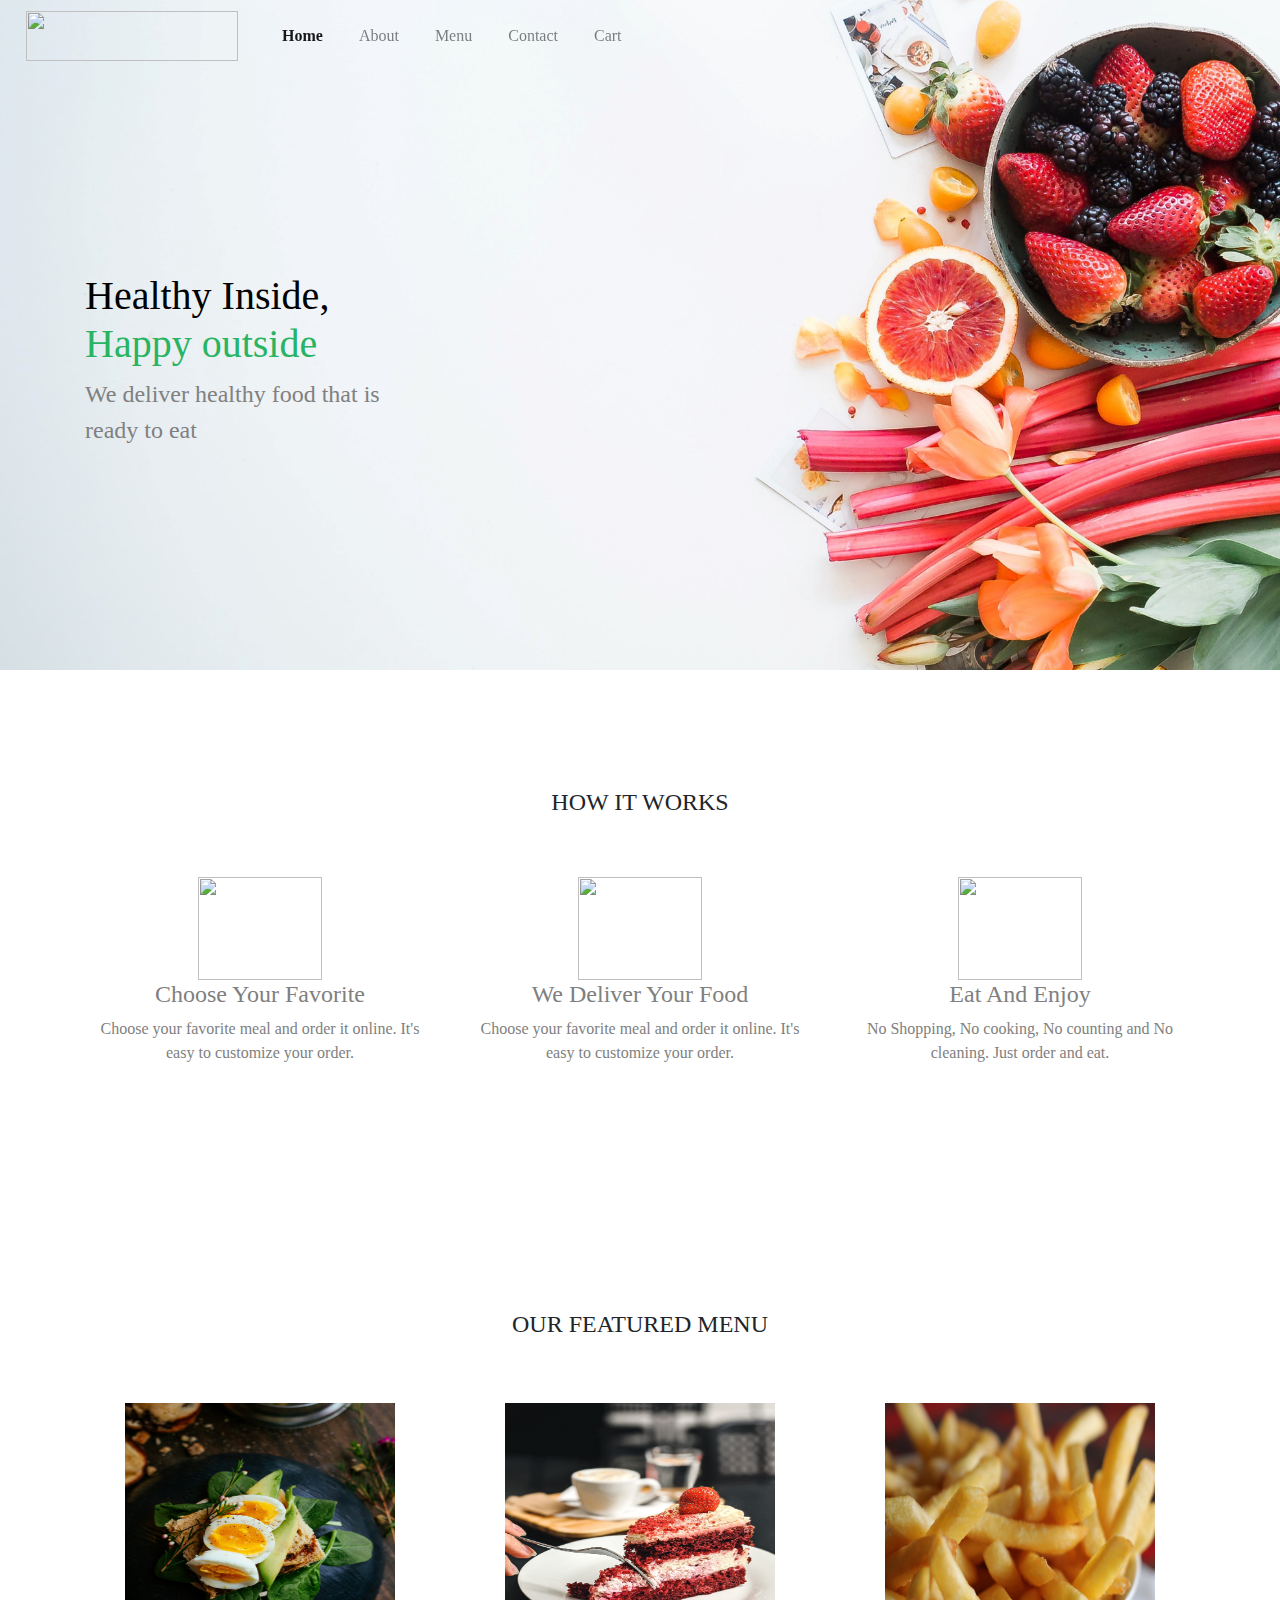
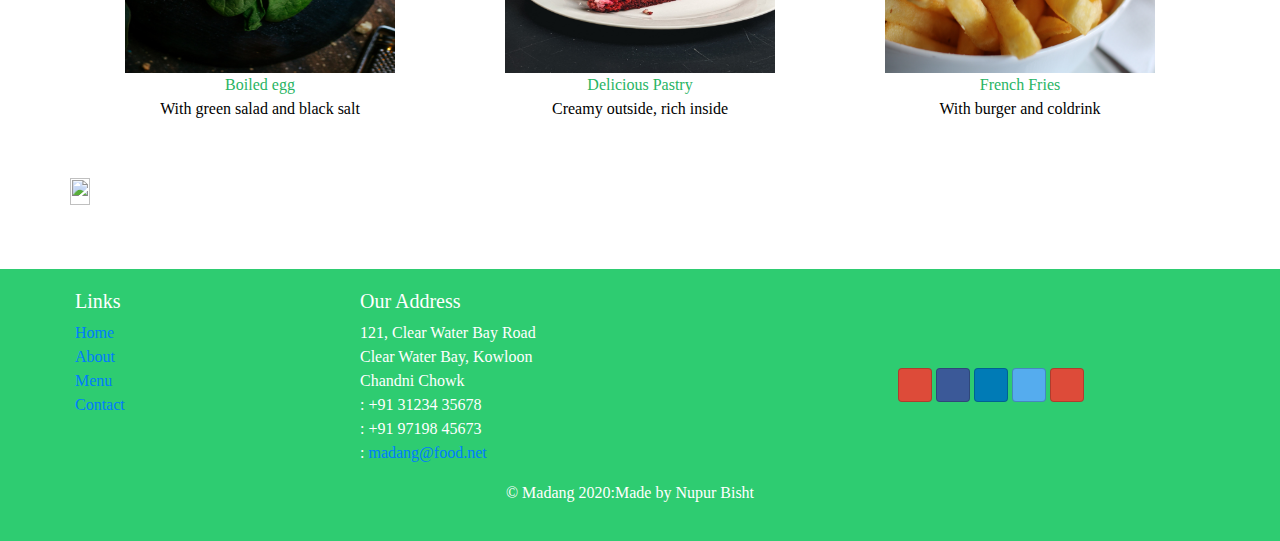
==== index.html @ 833b29c6 "first commit- home page done" ====
<!DOCTYPE html>
<html lang="en">

<head>
	<meta charset="utf-8">
    <meta name="viewport" content="width=device-width, initial-scale=1, shrink-to-fit=no">
    <meta http-equiv="x-ua-compatible" content="ie=edge">

    <!-- Bootstrap CSS -->
    <link rel="stylesheet" href="css/bootstrap.min.css">
    <link rel="stylesheet" href="css/font-awesome/font-awesome.min.css">
    <link rel="stylesheet" href="css/bootstrap-social.css">
    <link rel="stylesheet" href="css/style_index.css">
       <title>Madang:Food delivery</title>
</head>

<body>
  <div class="first-box">
    <nav class="navbar navbar-light navbar-expand-sm fixed-top" id="top">
        <div class="container">
           <a class="navbar-brand" href="index.html"><img src="http://madang.kenzap.com/wp-content/themes/madang/images/madang-logo.svg" height="50.6" width="212"></a>
           
           <button class="navbar-toggler" type="button" data-toggle="collapse" data-target="#Navbar">
                <span class="navbar-toggler-icon"></span>
            </button>
            <div class="collapse navbar-collapse" id="Navbar">
                <ul class="navbar-nav mr-auto">

                    <li class="nav-item active"><a class="nav-link" href="index.html"></span><b> Home</b></a></li>
                    <li class="nav-item"><a class="nav-link" href="./aboutus.html"></span> About</a></li>
                    <li class="nav-item"><a class="nav-link" href="#"></span> Menu</a></li>
                    <li class="nav-item "><a class="nav-link" href="contactus.html"></span> Contact</a></li>
                     <li class="nav-item cart"><a class="nav-link" href="cart.html"> Cart</a></li>

                </ul>   
              </div>

        </div>
        
    </nav>
   
   	<div class="container">
   		<div class="row row-content col-12 col-sm-5">
   			<div>
          <h1><span class="make-black">Healthy Inside,</span><br><span class="make-green"> Happy outside</span></h1>
          <span> We deliver healthy food that is<br>ready to eat</span>
        </div>
      </div>
    </div>
  </div>

  <div class="container ">
    <div class="row how">
      <div class="col-12 text-center work">
        HOW IT WORKS
      </div>
      <div class="col-12 col-sm-4 text-center item"><a href="#top">
        <img src="images/work1.png" height="103" width="124"></a>
        <h4>Choose Your Favorite</h4>
        Choose your favorite meal and order it online. It's easy to customize your order.
      </div>
      <div class="col-12 col-sm-4 text-center  item" ><a href="#top">
        <img src="images/work2.png" height="103" width="124"></a>
        <h4>We Deliver Your Food</h4>
        Choose your favorite meal and order it online. It's easy to customize your order.
      </div>
      
      <div class="col-12 col-sm-4 text-center item"><a href="#top">
        <img src="images/work3.png" height="103" width="124"></a>
        <h4>Eat And Enjoy</h4>
        No Shopping, No cooking, No counting and No cleaning. Just order and eat.
      </div>
    </div>
</div>



<div class="container">
  <div class="row">
    <div class="col-12 featured text-center"><h4>OUR FEATURED MENU</h4></div>
    <div class="col-12 col-sm-4 text-center featured"><a href="#">
      <img src="images/fm1.jpg" height="270" width="270"></a>
      <div class="make-green ">Boiled egg</div><div class="make-black ">With green salad and black salt</div>
    </div>
    <div class="col-12 col-sm-4 text-center featured"><a href="#">
      <img src="images/fm2.jpg" height="270" width="270"></a>
      <div class="make-green ">Delicious Pastry</div><div class="make-black ">Creamy outside, rich inside</div>
    </div>
    <div class="col-12 col-sm-4 text-center featured"><a href="#">
      <img src="images/fm4.jpg" height="270" width="270"></a>
      <div class="make-green ">French Fries</div><div class="make-black ">With burger and coldrink</div>
    </div>


    <div><a href="play.google.com"><img src="images/full.png" height=100% width=100%></a></div>

</div>
</div>

  

  <footer class="footer">
        <div class="container">
            <div class="row">             
                <div class="col-4 col-sm-3">
                    <h5>Links</h5>
                    <ul class="list-unstyled">
                        <li><a href="#">Home</a></li>
                        <li><a href="#">About</a></li>
                        <li><a href="#">Menu</a></li>
                        <li><a href="#">Contact</a></li>
                    </ul>
                </div>
                <div class="col-7 col-sm-5">
                    <h5>Our Address</h5>
                    <address>
		              121, Clear Water Bay Road<br>
		              Clear Water Bay, Kowloon<br>
		              Chandni Chowk<br>
		             <i class="fa fa-phone fa-lg"></i>: +91 31234 35678<br>
                      <i class="fa fa-fax fa-lg"></i>: +91 97198 45673<br>
                      <i class="fa fa-envelope fa-lg"></i>: 
                      <a href="mailto:confusion@food.net">madang@food.net</a>
		           </address>
                </div>
                <div class="col-12 col-sm-4 align-self-center">
                    <div class="text-center">
                        <a class="btn btn-social-icon btn-google" href="http://google.com/+"><i class="fa fa-google-plus"></i></a>
                        <a class="btn btn-social-icon btn-facebook" href="http://www.facebook.com/profile.php?id="><i class="fa fa-facebook"></i></a>
                        <a class="btn btn-social-icon btn-linkedin" href="http://www.linkedin.com/in/"><i class="fa fa-linkedin"></i></a>
                        <a class="btn btn-social-icon btn-twitter" href="http://twitter.com/"><i class="fa fa-twitter"></i></a>
                        <a class="btn btn-social-icon btn-google" href="http://youtube.com/"><i class="fa fa-youtube"></i></a>
                        <a class="btn btn-social-icon" href="mailto:"><i class="fa fa-envelope-o"></i></a>
                    </div>
                </div>
           </div>
           <div class="row justify-content-center">             
                <div class="col-auto">
                    <p>© Madang 2020:Made by Nupur Bisht</p>
                </div>
           </div>
        </div>
 
    <script src="js/jquery.slim.min.js"></script>
    <script src="js/popper.min.js"></script>
    <script src="js/bootstrap.min.js"></script>
    <script src="https://ajax.googleapis.com/ajax/libs/jquery/3.5.1/jquery.min.js"></script>
    <script src="js/jquery.js"></script>
    <script src="https://use.fontawesome.com/5f877ec309.js"></script>

</body>
---- css/style_index.css ----
body{
	box-sizing: content-box;
	font-family: "Verdana";
}
.navbar{
	padding-top: 10px;
	height:70px;
}
.navbar .container{
	padding-left: 0px;
	margin-left: 10px;
}

.nav-item{
	padding-left: 20px;
}

.cart{
	border:black 2px;
	border-color: rgb(88,214,141);
	border-width: 10px;
}

.change-bg{
	background-color: white;
}

.first-box{
	margin-top: 0px;
	padding-top: 50px;
	 background-image:url("../images/bg1.jpg");
   
  	height: auto;
  	background-repeat: no-repeat;
  background-position: center;
  background-size: cover;
}

.row-content{
	height:600%;
	width:100%;
	color: grey;
	padding-top:20%;
	padding-bottom: 20%;
	font-size:80%;
	text-align: left;
	font-size: 150%;
}

.make-green{
	color: rgb(40,180,99);
}
.how{
	margin-bottom: 20%;
}

.work{
		margin-top: 10%;
		font-size: 150%;
	
}
.item{
	color: grey;
	margin-top:5%;
	margin-bottom:2%;
}
.make-black{
	color:black;
}

.featured{
	margin-bottom: 5%;
}



.navbar-light.scrolled{
  background:white;
}

.footer{
    background-color:rgb(46,204,113);
    color:white;
    margin:0px;
    margin-top: 5%;
    padding: 20px 20px 20px 0px;
}
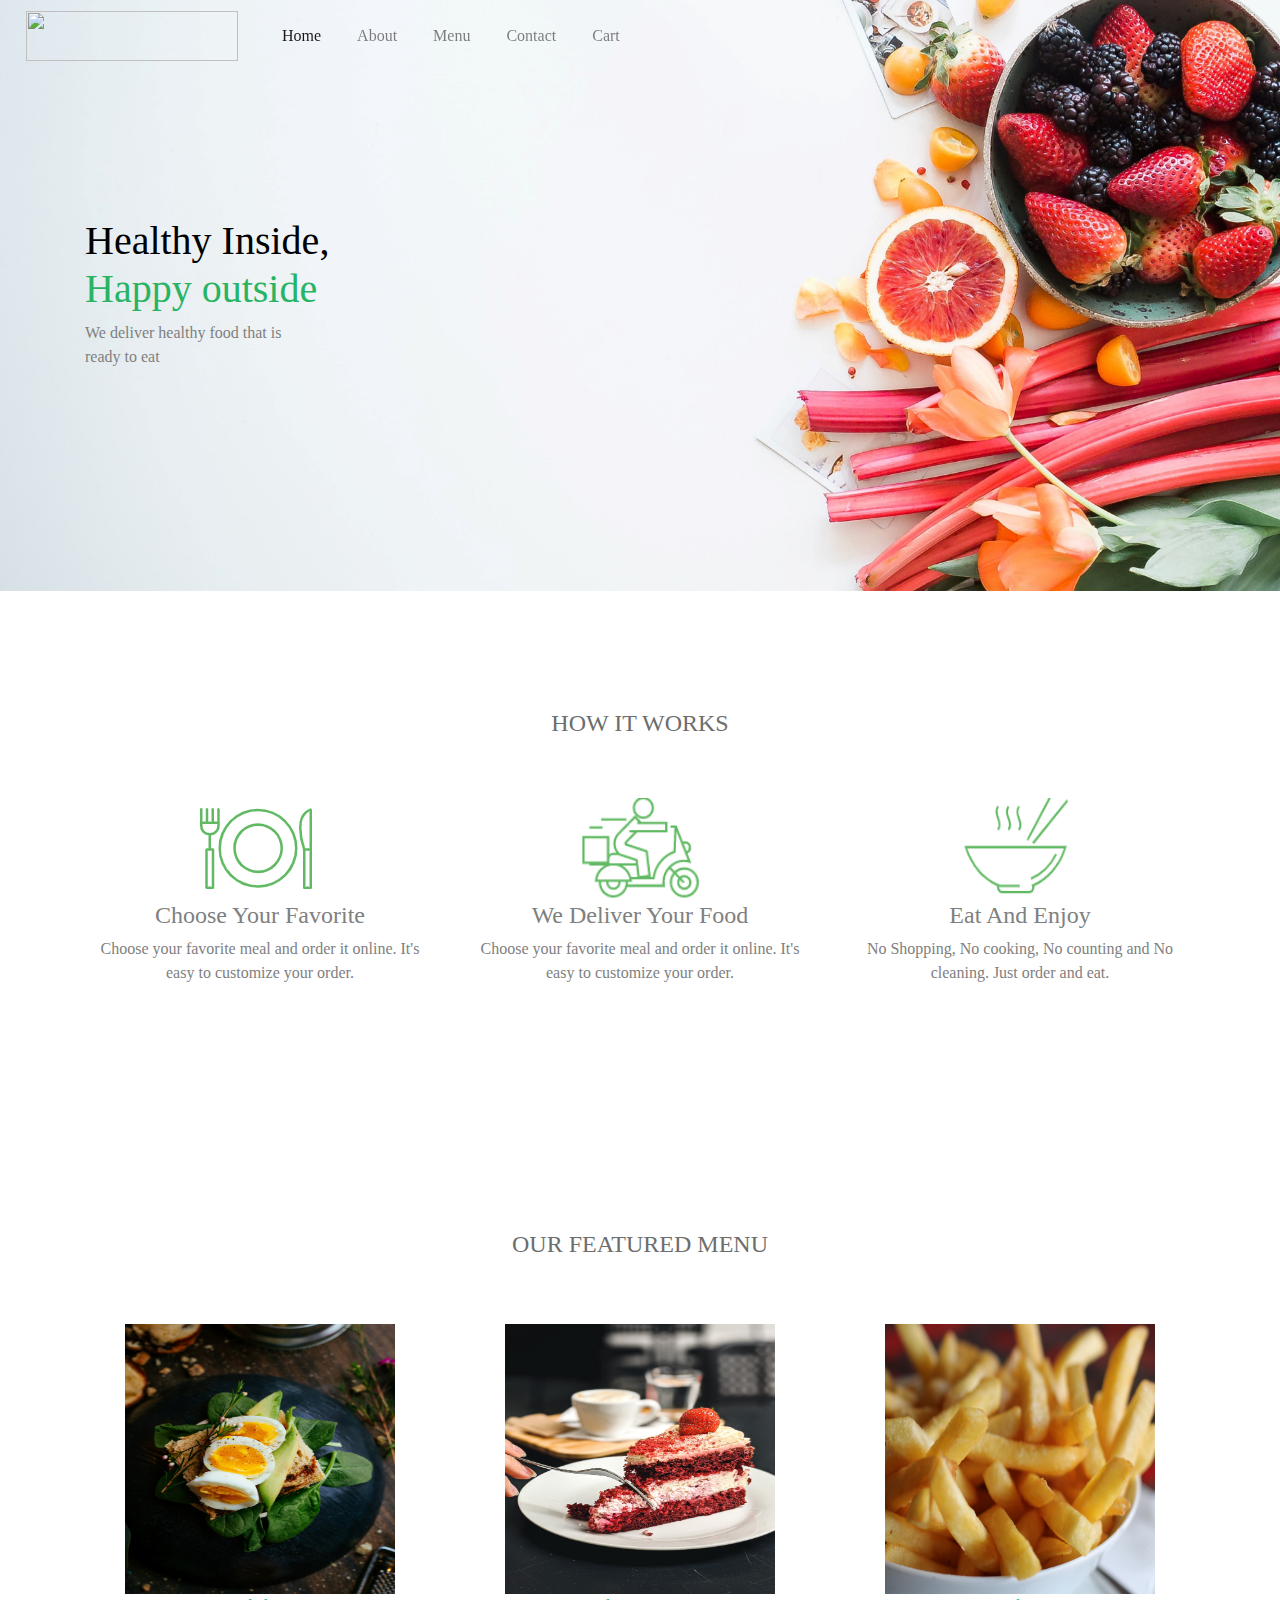
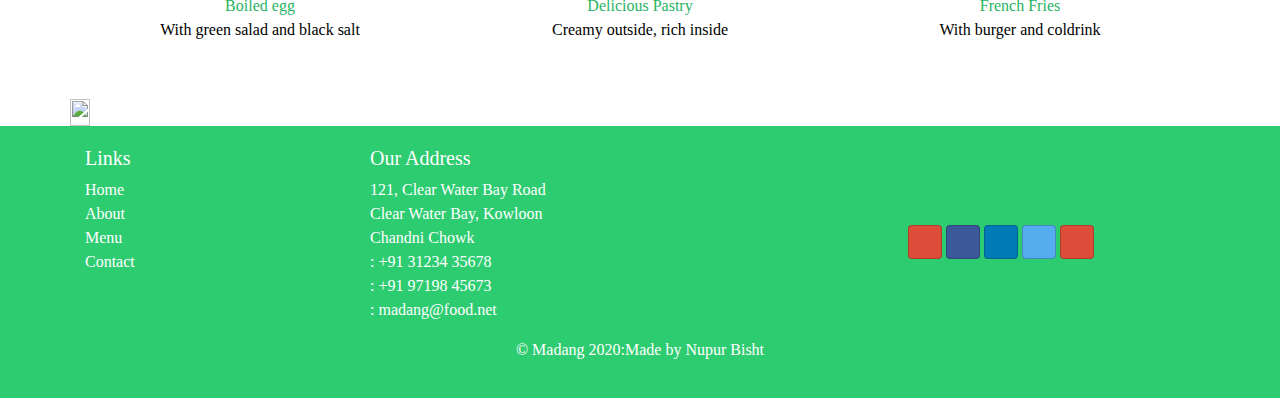
==== commit aa5986d5: "Images fixed" ====
--- a/index.html
+++ b/index.html
@@ -11,7 +11,7 @@
     <link rel="stylesheet" href="css/font-awesome/font-awesome.min.css">
     <link rel="stylesheet" href="css/bootstrap-social.css">
     <link rel="stylesheet" href="css/style_index.css">
-       <title>Madang:Food delivery</title>
+       <title>Madang: Food delivery</title>
 </head>
 
 <body>
@@ -26,10 +26,10 @@
             <div class="collapse navbar-collapse" id="Navbar">
                 <ul class="navbar-nav mr-auto">
 
-                    <li class="nav-item active"><a class="nav-link" href="index.html"></span><b> Home</b></a></li>
-                    <li class="nav-item"><a class="nav-link" href="./aboutus.html"></span> About</a></li>
-                    <li class="nav-item"><a class="nav-link" href="#"></span> Menu</a></li>
-                    <li class="nav-item "><a class="nav-link" href="contactus.html"></span> Contact</a></li>
+                    <li class="nav-item active"><a class="nav-link" href="index.html"></span>Home</a></li>
+                    <li class="nav-item"><a class="nav-link" href="about.html"></span> About</a></li>
+                    <li class="nav-item"><a class="nav-link" href="menu.html"></span> Menu</a></li>
+                    <li class="nav-item "><a class="nav-link" href="contact.html"></span> Contact</a></li>
                      <li class="nav-item cart"><a class="nav-link" href="cart.html"> Cart</a></li>
 
                 </ul>   
@@ -38,6 +38,7 @@
         </div>
         
     </nav>
+
    
    	<div class="container">
    		<div class="row row-content col-12 col-sm-5">
@@ -55,18 +56,18 @@
         HOW IT WORKS
       </div>
       <div class="col-12 col-sm-4 text-center item"><a href="#top">
-        <img src="images/work1.png" height="103" width="124"></a>
+        <img src="images/work1.PNG" height="103" width="124"></a>
         <h4>Choose Your Favorite</h4>
         Choose your favorite meal and order it online. It's easy to customize your order.
       </div>
       <div class="col-12 col-sm-4 text-center  item" ><a href="#top">
-        <img src="images/work2.png" height="103" width="124"></a>
+        <img src="images/work2.PNG" height="103" width="124"></a>
         <h4>We Deliver Your Food</h4>
         Choose your favorite meal and order it online. It's easy to customize your order.
       </div>
       
       <div class="col-12 col-sm-4 text-center item"><a href="#top">
-        <img src="images/work3.png" height="103" width="124"></a>
+        <img src="images/work3.PNG" height="103" width="124"></a>
         <h4>Eat And Enjoy</h4>
         No Shopping, No cooking, No counting and No cleaning. Just order and eat.
       </div>
@@ -79,15 +80,15 @@
   <div class="row">
     <div class="col-12 featured text-center"><h4>OUR FEATURED MENU</h4></div>
     <div class="col-12 col-sm-4 text-center featured"><a href="#">
-      <img src="images/fm1.jpg" height="270" width="270"></a>
+      <img src="images/fm1.jpg" height="270" width="270" class="zoom"></a>
       <div class="make-green ">Boiled egg</div><div class="make-black ">With green salad and black salt</div>
     </div>
-    <div class="col-12 col-sm-4 text-center featured"><a href="#">
-      <img src="images/fm2.jpg" height="270" width="270"></a>
+    <div class="col-12 col-sm-4 text-center featured"><a href="#"> 
+      <img src="images/fm2.jpg" height="270" width="270" class="zoom"></a>
       <div class="make-green ">Delicious Pastry</div><div class="make-black ">Creamy outside, rich inside</div>
     </div>
     <div class="col-12 col-sm-4 text-center featured"><a href="#">
-      <img src="images/fm4.jpg" height="270" width="270"></a>
+      <img src="images/fm4.jpg" height="270" width="270" class="zoom"></a>
       <div class="make-green ">French Fries</div><div class="make-black ">With burger and coldrink</div>
     </div>
 
@@ -105,10 +106,10 @@
                 <div class="col-4 col-sm-3">
                     <h5>Links</h5>
                     <ul class="list-unstyled">
-                        <li><a href="#">Home</a></li>
-                        <li><a href="#">About</a></li>
-                        <li><a href="#">Menu</a></li>
-                        <li><a href="#">Contact</a></li>
+                        <li><a href="index.html">Home</a></li>
+                        <li><a href="about.html">About</a></li>
+                        <li><a href="menu.html">Menu</a></li>
+                        <li><a href="contact.html">Contact</a></li>
                     </ul>
                 </div>
                 <div class="col-7 col-sm-5">
@@ -140,6 +141,7 @@
                 </div>
            </div>
         </div>
+      </footer>
  
     <script src="js/jquery.slim.min.js"></script>
     <script src="js/popper.min.js"></script>
--- a/css/style_index.css
+++ b/css/style_index.css
@@ -1,6 +1,7 @@
 body{
 	box-sizing: content-box;
 	font-family: "Verdana";
+	color:rgb(108, 110, 109) ;
 }
 .navbar{
 	padding-top: 10px;
@@ -18,7 +19,7 @@
 .cart{
 	border:black 2px;
 	border-color: rgb(88,214,141);
-	border-width: 10px;
+
 }
 
 .change-bg{
@@ -40,11 +41,11 @@
 	height:600%;
 	width:100%;
 	color: grey;
-	padding-top:20%;
+	padding-top:15%;
 	padding-bottom: 20%;
-	font-size:80%;
+	font-size:100%;
 	text-align: left;
-	font-size: 150%;
+	
 }
 
 .make-green{
@@ -74,6 +75,12 @@
 
 
 
+.zoom:hover {
+  -ms-transform: scale(1.5); /* IE 9 */
+  -webkit-transform: scale(1.5); /* Safari 3-8 */
+  transform: scale(1.2); 
+}
+
 .navbar-light.scrolled{
   background:white;
 }
@@ -82,6 +89,45 @@
     background-color:rgb(46,204,113);
     color:white;
     margin:0px;
-    margin-top: 5%;
-    padding: 20px 20px 20px 0px;
-}+    
+    padding: 20px 20px 20px 20px;
+    
+}
+
+footer a{
+color: white;
+
+}
+.first{
+	background-image: url("../images/aboutbg.PNG");
+	height: 710px;
+  	background-repeat: no-repeat;
+  background-position: center;
+  background-size: cover;
+}
+
+.second{
+	background-image: url("../images/bg3.jpg");
+	height: auto;
+  	background-repeat:repeat-x;
+  background-position: center;
+  background-size: cover;
+  width:100%;
+  padding-right: 0px;
+  margin-right: 0px;
+}
+.image{
+	margin:5%;
+	padding-right: 20px;
+}
+
+.part2{
+	margin-top: 8%;
+	margin-bottom: 8%;
+}
+
+
+.ya{
+	padding-top: 10%;
+	font-size:100%;
+}
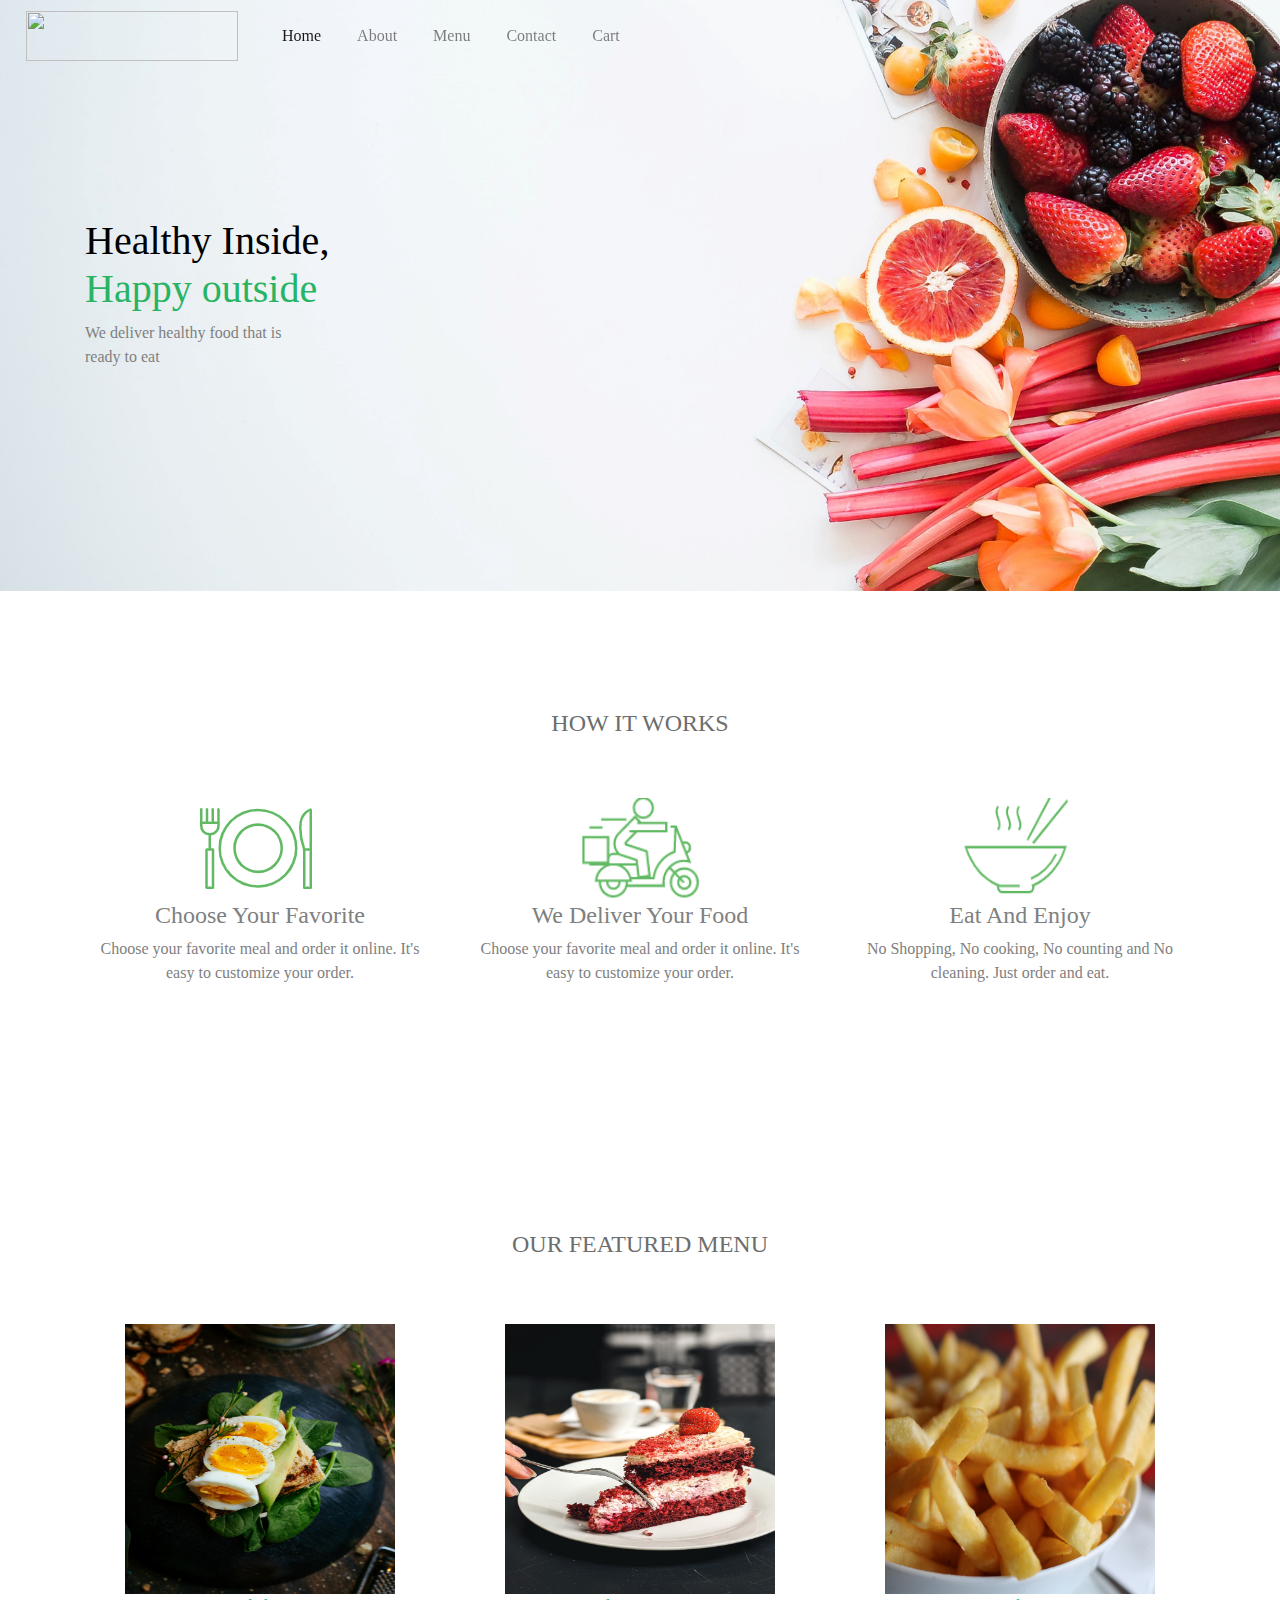
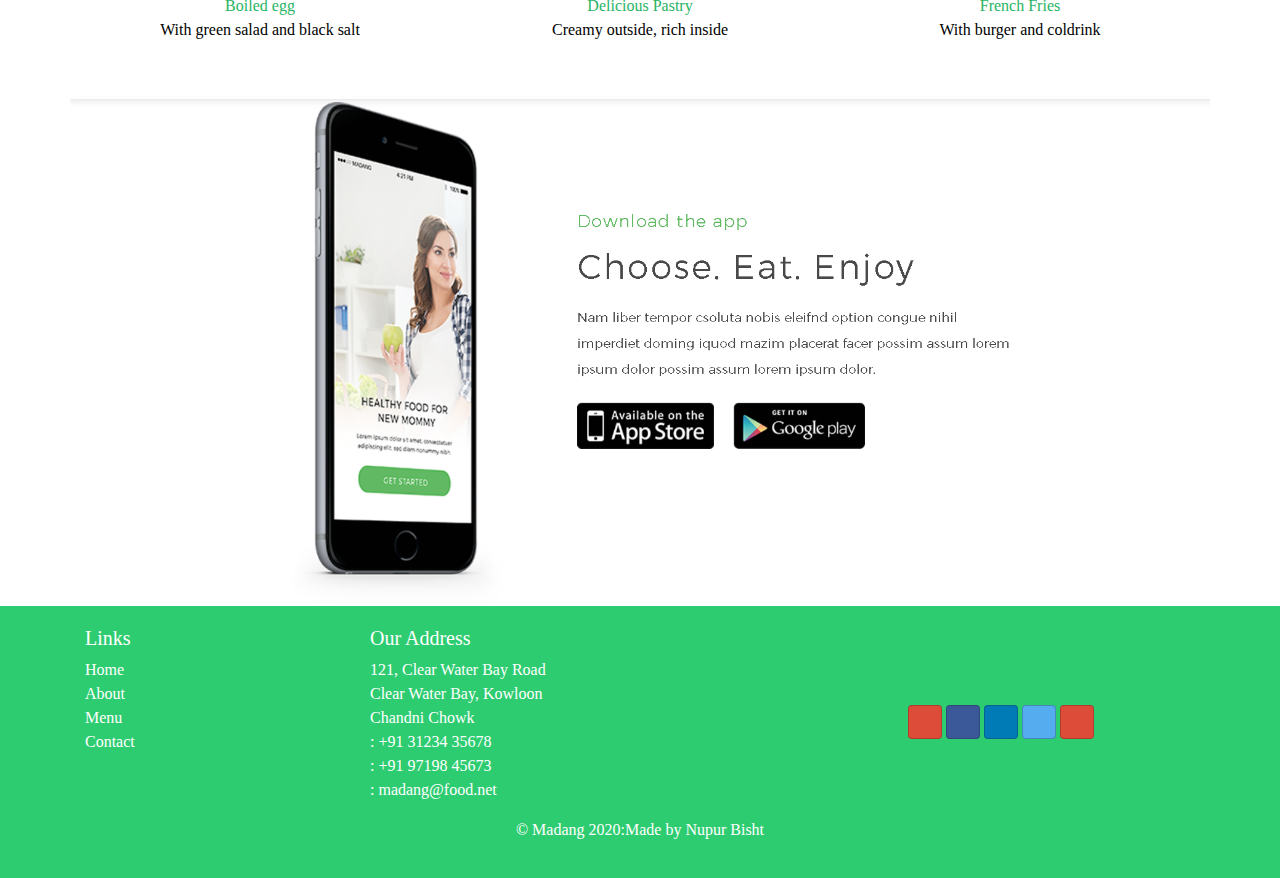
==== commit 49f05a86: "Images fixed again" ====
--- a/index.html
+++ b/index.html
@@ -93,7 +93,7 @@
     </div>
 
 
-    <div><a href="play.google.com"><img src="images/full.png" height=100% width=100%></a></div>
+    <div><a href="play.google.com"><img src="images/full.PNG" height=100% width=100%></a></div>
 
 </div>
 </div>
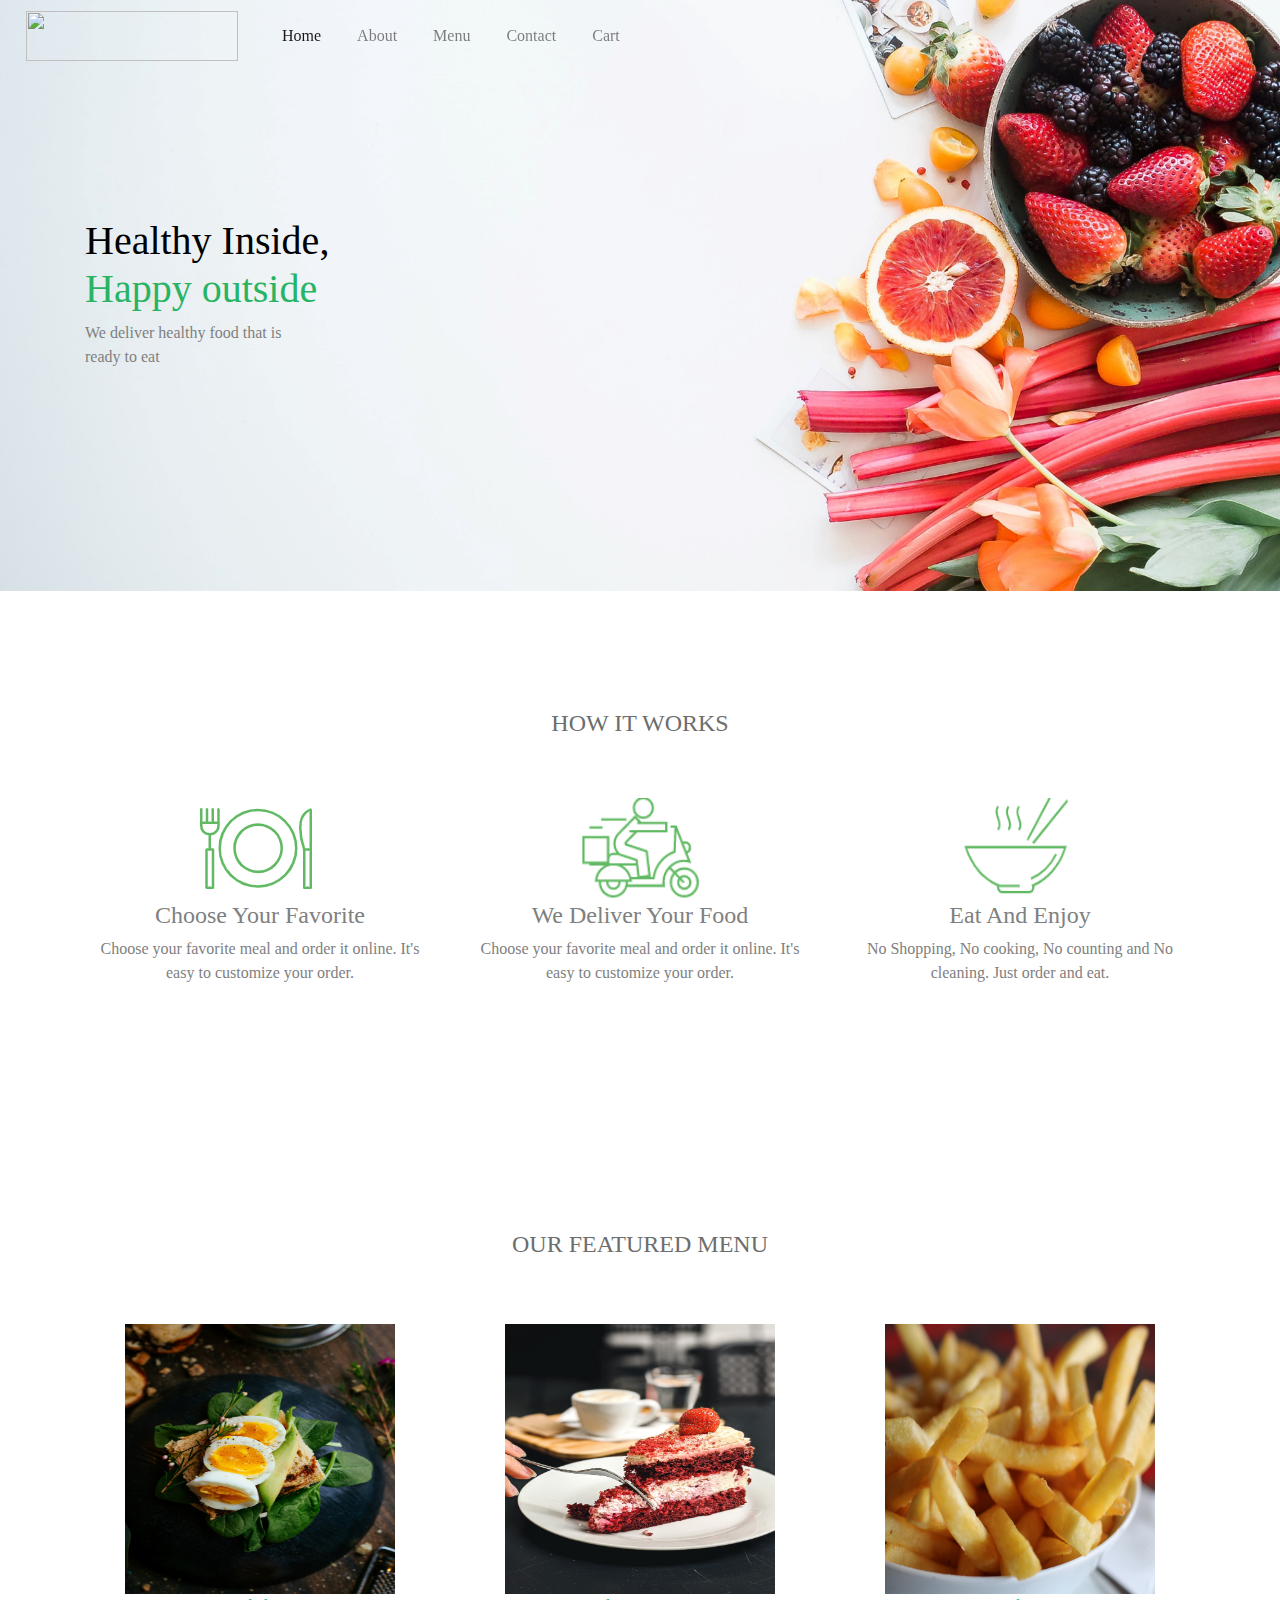
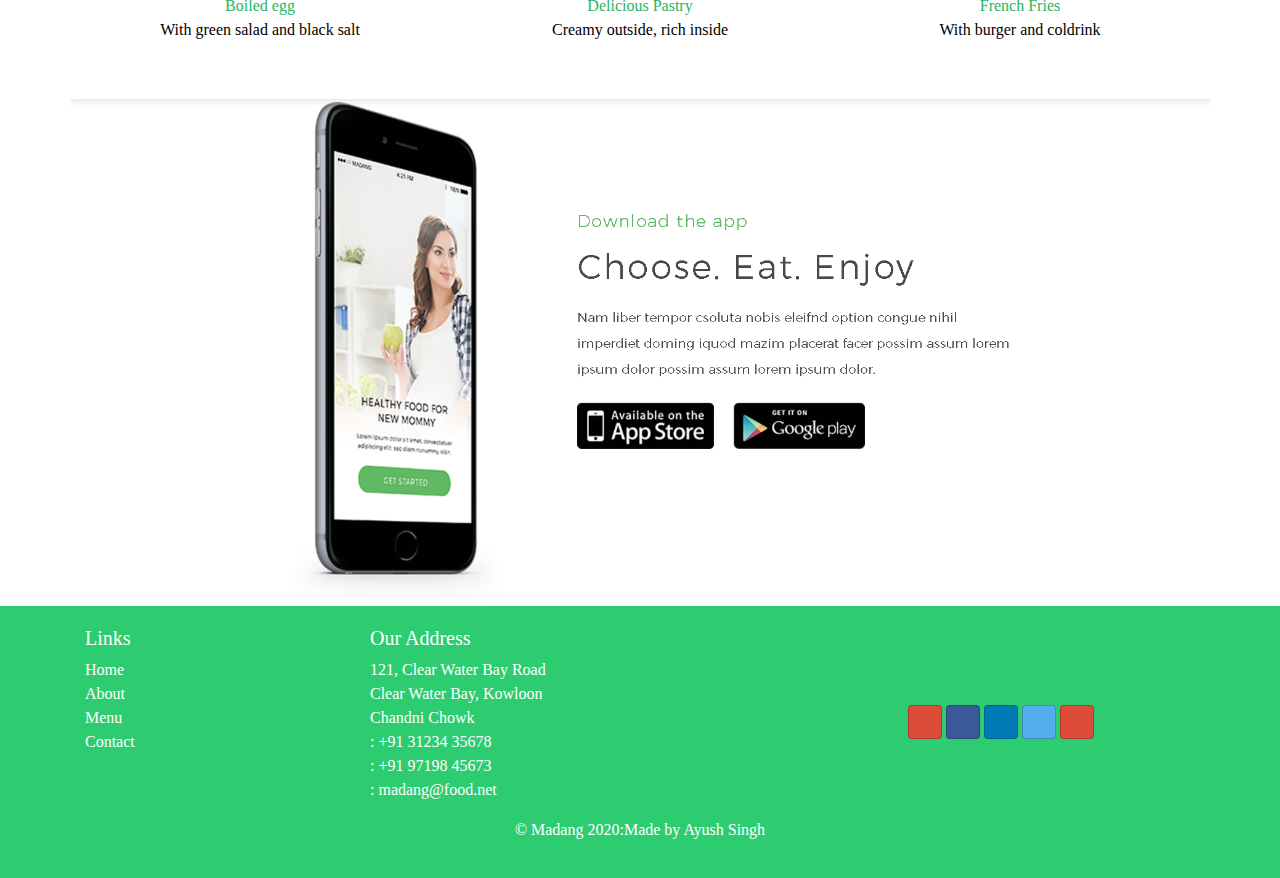
==== commit f2659adf: "Update index.html" ====
--- a/index.html
+++ b/index.html
@@ -30,7 +30,7 @@
                     <li class="nav-item"><a class="nav-link" href="about.html"></span> About</a></li>
                     <li class="nav-item"><a class="nav-link" href="menu.html"></span> Menu</a></li>
                     <li class="nav-item "><a class="nav-link" href="contact.html"></span> Contact</a></li>
-                     <li class="nav-item cart"><a class="nav-link" href="cart.html"> Cart</a></li>
+                     <li class="nav-item cart"><a class="nav-link" href="#"> Cart</a></li>
 
                 </ul>   
               </div>
@@ -137,7 +137,7 @@
            </div>
            <div class="row justify-content-center">             
                 <div class="col-auto">
-                    <p>© Madang 2020:Made by Nupur Bisht</p>
+                    <p>© Madang 2020:Made by Ayush Singh</p>
                 </div>
            </div>
         </div>
@@ -153,4 +153,4 @@
 </body>
 
 
-    +    
--- a/css/style_index.css
+++ b/css/style_index.css
@@ -16,11 +16,7 @@
 	padding-left: 20px;
 }
 
-.cart{
-	border:black 2px;
-	border-color: rgb(88,214,141);
 
-}
 
 .change-bg{
 	background-color: white;
@@ -75,7 +71,7 @@
 
 
 
-.zoom:hover {
+.zoom:hover,.centered:hover, .car:hover, .content:hover {
   -ms-transform: scale(1.5); /* IE 9 */
   -webkit-transform: scale(1.5); /* Safari 3-8 */
   transform: scale(1.2); 
@@ -115,6 +111,7 @@
   width:100%;
   padding-right: 0px;
   margin-right: 0px;
+padding-top: 15%;
 }
 .image{
 	margin:5%;
@@ -131,3 +128,55 @@
 	padding-top: 10%;
 	font-size:100%;
 }
+
+.wow{
+	padding:20px;
+	margin-left: 10px;
+	margin-right: 80px;
+}
+
+.centered {
+	color:white;
+	font-size:2em;
+  position: absolute;
+  top: 50%;
+  left: 50%;
+  transform: translate(-50%, -50%);
+}
+
+.content{
+	
+	padding-top: 5px;
+	margin-left: 40px;
+	margin-right: 40px;
+	margin-top: 20px;
+	color:black;
+
+}
+
+.car{
+	border-style: solid;
+	border-color: rgb(40,180,99);
+	border-radius: 10%;
+	background-color: rgb(40,180,99);
+	color:white;
+
+
+}
+.cate{
+	padding-top: 15%;
+	padding-bottom:10%;
+
+}
+
+.categor{
+	background-image: url("../images/bg7.jpg");
+	height: auto;
+  	background-repeat:repeat-x;
+  background-position: center;
+  background-size: cover;
+  width:100%;
+  padding-right: 0px;
+  margin-right: 0px;
+
+}
